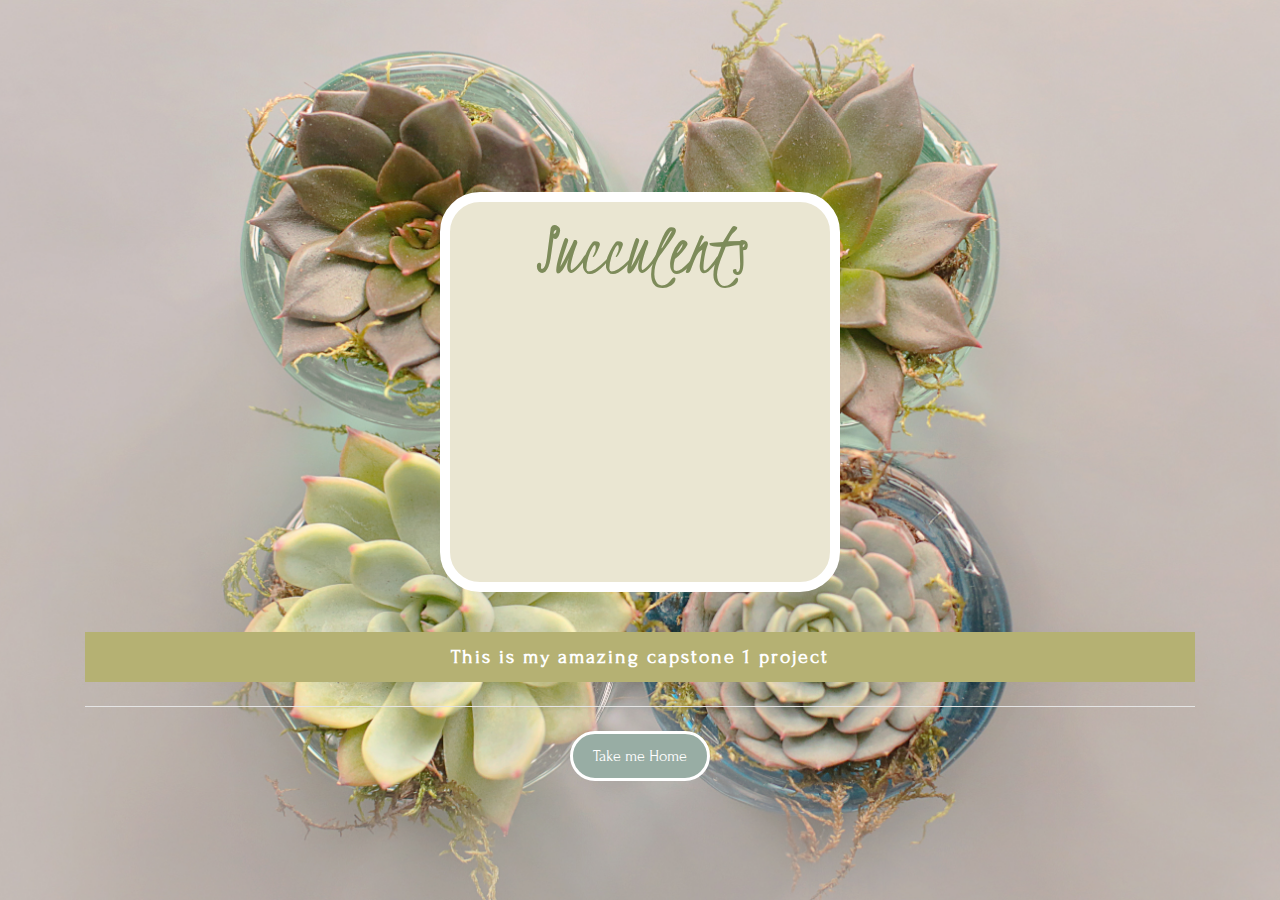
==== index.html @ ace459a0 "capstone1" ====
<!DOCTYPE html>
<html lang="en">
<head>
	<meta charset="utf-8">
	<meta name="viewport" content="width=device-width, initial-scale=1.0, maximum-scale=1.0, shrink-to-fit=no">
	<meta http-equiv="X-UA-Compatible" content="IE-Edge">

	<title> Capstone 1 | Landing Page </title>

	<!-- bootstrap css -->
	<link rel="stylesheet" type="text/css" href="assets/css/bootstrap.min.css">

	<!-- external css -->
	<link rel="stylesheet" type="text/css" href="assets/css/style.css">

	<!-- google fonts -->
	<link href="https://fonts.googleapis.com/css?family=Forum|Kristi" rel="stylesheet">

	<!-- fontawesome -->
	<link rel="stylesheet" href="https://use.fontawesome.com/releases/v5.4.1/css/all.css" integrity="sha384-5sAR7xN1Nv6T6+dT2mhtzEpVJvfS3NScPQTrOxhwjIuvcA67KV2R5Jz6kr4abQsz" crossorigin="anonymous">

	<!-- animate css -->
	<link rel="stylesheet" type="text/css" href="assets/css/animate.css">
</head>
<body>
	<!-- landing page -->
	<section id="jumbotron-section">
		<div id="jumbo-land" class="jumbotron mb-0"> <!-- mb-0 removes the bottom margin -->
			<div class="container">
				<h1 class="text-center">Succulents</h1>
				<p class="lead text-center">This is my amazing capstone 1 project</p> <!-- bigger font and higher priority -->
				<hr class="my-4"> <!-- bootstrap -->
				<button class="btn"><a href="home.html">Take me Home</a></button>
			</div> <!-- end container -->
		</div> <!-- end jumbo -->

		
	</section> <!-- end of landing page -->

	<div id="homepage" class="homepage">
		
	</div>

	<div id="contactpage" class="contactpage">
		
	</div>

<!-- jquery first then popper then bootstrap js -->
<!-- jquery -->
<script src="assets/js/jquery-3.3.1.min.js"></script>

<!-- popper -->
<script src="https://cdnjs.cloudflare.com/ajax/libs/popper.js/1.14.3/umd/popper.min.js" integrity="sha384-ZMP7rVo3mIykV+2+9J3UJ46jBk0WLaUAdn689aCwoqbBJiSnjAK/l8WvCWPIPm49" crossorigin="anonymous"></script>

<!-- external bootstrap js -->
<script src="assets/js/bootstrap.min.js"></script>
</body>
</html>
---- assets/css/style.css ----
* {
	margin: 0;
	padding: 0;
	box-sizing: border-box;
	font-family: 'Forum', cursive;
}

.jumbotron hr {
	background-color: #fff;
}

#jumbo-land {
	height: 100vh;
	margin: 0 auto;
	padding-top: 15%;
	border-radius: 0; /*bec jumbotron is rounded*/
	background-image: url(../images/bg.jpg);
	background-repeat: no-repeat;
	background-size: cover;
	background-position: center;
	text-align: center;
}

.jumbotron h1 {
	color: #7d8b5a;
	background-color: #eae6d2;
	border-radius: 10%;
	border: 10px solid white;
	width: 400px;
	height: 400px;
	margin: 0 auto;
	font-family: 'Kristi', cursive;
	font-size: 5em;
}

.jumbotron p {
	background-color: #b5b173;
	margin: 40px 0 5px 0;
	padding: 10px 0 10px 0;
	color: white;
	font-weight: 700;
	letter-spacing: 2px;
}

.btn a {
	text-decoration: none;
	color: #fff;
}

.btn {
	background-color: #98ada4;
	border: 3px solid #fff;
	border-radius: 40px;
	padding: 10px 20px 10px 20px;
}

.btn:hover {
	background-color: white;
	border: 2px solid #98ada4;
}

/*end landing*/


/*homepage*/
.home-land {
	height: 50vh;
	margin: 0 auto;
}

.home-land h1 {
	
}

/*#carousel-controls {
	float: left;
}*/

.carousel-inner img {
	height: 50vh;
	width: 100vh;
}

.myprimarycolor {
	background-color: #7d8b5a;
}

/*.card img {
	height: 50vh;
	max-height: 50vh;
}*/

/*end homepage*/


.contactpage {
	height: 100%;
	width: 100%;
	margin: 0 auto;
	background-image: url("../images/bg2.jpg");
	background-position: center;
	background-repeat: no-repeat;
	background-size: cover;
}

transform: scaleX(-1);

.form-group > input,
.form-group > textarea {
	background-color: #eae6d2;
    border: 2px solid #b5b173;
    color: white;
}

.form-group > text-area {

}

.form-group > label {
	color: 	#e0e2dc;
}

form .btn {
	background-color: #e0e2dc;
	color: 	#7d8b5a;
	border: 2px solid #7d8b5a;
}
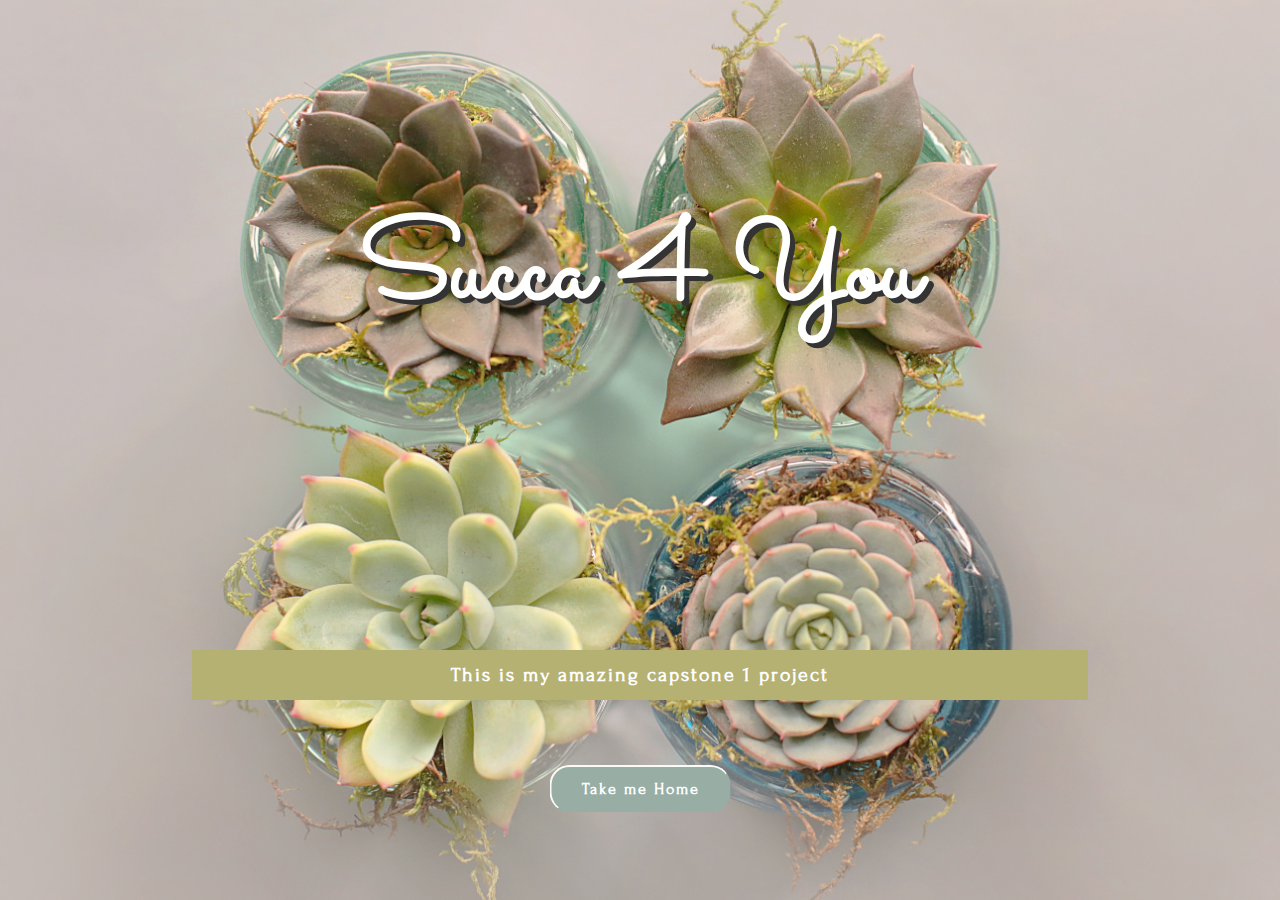
==== commit 158b6eea: "capstone1 final-ish" ====
--- a/index.html
+++ b/index.html
@@ -14,7 +14,7 @@
 	<link rel="stylesheet" type="text/css" href="assets/css/style.css">
 
 	<!-- google fonts -->
-	<link href="https://fonts.googleapis.com/css?family=Forum|Kristi" rel="stylesheet">
+	<link href="https://fonts.googleapis.com/css?family=Forum|Kristi|Sacramento|Lusitana" rel="stylesheet">
 
 	<!-- fontawesome -->
 	<link rel="stylesheet" href="https://use.fontawesome.com/releases/v5.4.1/css/all.css" integrity="sha384-5sAR7xN1Nv6T6+dT2mhtzEpVJvfS3NScPQTrOxhwjIuvcA67KV2R5Jz6kr4abQsz" crossorigin="anonymous">
@@ -26,24 +26,26 @@
 	<!-- landing page -->
 	<section id="jumbotron-section">
 		<div id="jumbo-land" class="jumbotron mb-0"> <!-- mb-0 removes the bottom margin -->
+			
 			<div class="container">
-				<h1 class="text-center">Succulents</h1>
+
+				
+				<div id="logoh1">
+					
+					<a href="home.html"><i class="fas fa-spa"></i></a>
+					<h1 id="h1font" class="text-center">Succa 4 You</h1>
+
+					<!-- <hr class="my-4">  --><!-- bootstrap -->
+				</div>
+
 				<p class="lead text-center">This is my amazing capstone 1 project</p> <!-- bigger font and higher priority -->
-				<hr class="my-4"> <!-- bootstrap -->
-				<button class="btn"><a href="home.html">Take me Home</a></button>
+				
+				<button id="indextohome" class="btn"><a href="home.html">Take me Home</a></button>
+
 			</div> <!-- end container -->
 		</div> <!-- end jumbo -->
 
-		
 	</section> <!-- end of landing page -->
-
-	<div id="homepage" class="homepage">
-		
-	</div>
-
-	<div id="contactpage" class="contactpage">
-		
-	</div>
 
 <!-- jquery first then popper then bootstrap js -->
 <!-- jquery -->
--- a/assets/css/style.css
+++ b/assets/css/style.css
@@ -5,12 +5,21 @@
 	font-family: 'Forum', cursive;
 }
 
+html {
+	background-color: #fafaf6;
+}
+
+#jumbotron-section {
+	height: 100vh;
+}
+
 .jumbotron hr {
 	background-color: #fff;
 }
 
 #jumbo-land {
 	height: 100vh;
+	width: 100%;
 	margin: 0 auto;
 	padding-top: 15%;
 	border-radius: 0; /*bec jumbotron is rounded*/
@@ -21,107 +30,991 @@
 	text-align: center;
 }
 
-.jumbotron h1 {
-	color: #7d8b5a;
-	background-color: #eae6d2;
-	border-radius: 10%;
-	border: 10px solid white;
-	width: 400px;
-	height: 400px;
-	margin: 0 auto;
-	font-family: 'Kristi', cursive;
-	font-size: 5em;
+#h1font {
+	padding: 15px 0 15px 0;
+	color: #fff;
+	font-family: 'Sacramento', cursive;
+	font-size: 7em;
+	font-weight: bolder;
+	text-shadow: 5px 5px #333;
+/*	-webkit-text-stroke: 1px #333;*/
+}
+
+#h1font:hover {
+		color: #333;
+	text-shadow: 5px 5px #fff;
+}
+
+#logoh1 a {
+	font-family: 'Sacramento', cursive;
+	color: #fff;
+	font-size: 6em;
+	font-weight: bolder;
+	text-shadow: 5px 5px #333;
+}
+
+#logoh1 a:hover {
+	/*color: #b5b173;*/
+	color: #333;
+	text-shadow: 5px 5px #fff;
+}
+
+a:hover {
+	color: #5b6762;
+	text-decoration: underline;
 }
 
 .jumbotron p {
 	background-color: #b5b173;
-	margin: 40px 0 5px 0;
+	margin-top: 250px;
 	padding: 10px 0 10px 0;
+	width: 70%;
 	color: white;
 	font-weight: 700;
 	letter-spacing: 2px;
-}
-
-.btn a {
+	top: 50%;
+	left: 50%;
+	transform: translate(-50%, -100%);
+	position: absolute;
+}
+
+#indextohome a {
 	text-decoration: none;
 	color: #fff;
-}
-
-.btn {
+	font-weight: bolder;
+	letter-spacing: 2px;
+}
+
+#indextohome {
 	background-color: #98ada4;
-	border: 3px solid #fff;
-	border-radius: 40px;
-	padding: 10px 20px 10px 20px;
-}
-
-.btn:hover {
+	color: white;
+	border-top: 2px solid #fafaf6;
+	border-left: 2px solid #fafaf6;
+	padding: 10px 30px 10px 30px;
+	border-radius: 20px;
+	position: absolute;
+	top: 85%;
+	left: 50%;
+	transform: translate(-50%, 0);
+}
+
+#indextohome:hover {
+	background-color: #5b6762;
+	color: white;
+	border-top: 2px solid #fafaf6;
+	border-left: 2px solid #fafaf6;
+	padding: 10px 30px 10px 30px;
+	border-radius: 20px;
+}
+
+
+/*end of landing page*/
+
+
+.bgdarkolive {
+	background-color: #7d8b5a;
+}
+
+.bglightolive {
+	background-color: #b5b173;
+}
+
+.bglightbeige {
+	background-color: #eae6d2;
+}
+
+.bglightgray {
+	background-color: #fafaf6;
+}
+
+.bgdarkblue {
+	background-color: #5b6762;
+}
+
+.bglightblue {
+	background-color: #98ada4;
+}
+
+.fontdarkolive {
+	color: #707d51;
+}
+
+.fontlightolive {
+	color: #b5b173;
+}
+
+.fontlightbeige {
+	color: #eae6d2;
+}
+
+.fontlightgray {
+	color: #fafaf6;
+}
+
+.fontdarkblue {
+	color: #5b6762;
+}
+
+.fontlightblue {
+	color: #98ada4;
+}
+
+.fontoffblack {
+	color: #141414;
+}
+
+/*-----------------------start of home page-------------------------*/
+
+.container-fluid {
+	background-color: #fafaf6;
+}
+
+.home-land {
+	width: 85% !important;
+	margin: 0 auto;
+}
+
+#carouselSlides .carousel-inner img {
+	height: 50vh;
+	width: 80vh;
+}
+
+#carouselSlides {
+	width: 99%;
+	margin: 0 auto;
+}
+
+#navbar {
+	padding-top: 100px;
+}
+
+.navbar-brand {
+	color: #57613e;
+	font-size: 45px;
+	font-family: 'Sacramento', cursive;
+	font-weight: 700;
+} /*navbar-brand*/
+
+
+.nav-link {
+	letter-spacing: 2px;
+	color: #7d8b5a;
+	font-size: 20px;
+	text-transform: uppercase;
+} /*navbar menu*/
+
+.homepage > q {
+	font-size: 26px;
+	font-family: 'Lusitana', serif;
+	text-align: right !important;
+	margin: 10px 30px 20vh 30px;
+
+}
+
+.cardserv {
+	border-color: transparent;
+    background-color: transparent; 
+	position: relative;
+} /*services cards*/
+
+.cardserv:after {
+	content: "";
+    display: block;
+    padding-bottom: 100%;
+}
+
+.cardserv img {
+	position: absolute;
+  	width: 100%;
+  	height: 100%;
+	object-fit: cover;
+	position: center;
+	border: none;
+	border-radius: 0;
+	filter: grayscale(100%);
+}
+
+.cardserv .card-title {
+	background-color: rgba(125,139,90, 0.9);
+	color: white;
+	padding: 5px;
+	letter-spacing: 2px;
+	font-weight: bolder;
+	border-radius: 20px;
+	font-size: 20px;
+}
+
+.cardserv:hover img {
+	filter: none;
+}
+
+.homeintro {
+	text-align: center;
+}
+
+.homeintro > h2 {
+	/*color: #e53939;*/
+
+	color: #5b6762;
+	font-weight: bold;
+	letter-spacing: 3px;
+}
+
+.homeintro h4 {
+	color: #332b25;
+}
+
+.homeintro a {
+	color: #333;
+/*	text-decoration-line: none;*/
+}
+
+#home-btn {
+	margin-top: 1vh;
+	margin-bottom: 10vh;
+}
+
+#aboutBtn {
+	text-decoration-line: none;
+	color: white;
+}
+
+.homeintro button,
+#intro2 button {
+	background-color: #98ada4;
+	color: white;
+	border-top: 2px solid #fafaf6;
+	border-left: 2px solid #fafaf6;
+	padding: 10px 30px 10px 30px;
+	border-radius: 20px;
+}
+
+.homeintro button:hover,
+#intro2 button:hover {
+	background-color: #5b6762;
+	color: white;
+	border-top: 2px solid #fafaf6;
+	border-left: 2px solid #fafaf6;
+	padding: 10px 30px 10px 30px;
+	border-radius: 20px;
+}
+
+.backtotop {
+	background-color: transparent !important;
+	color: #333 !important;
+}
+
+#bookusBtn {
+	text-decoration-line: none;
+	color: white;
+}
+
+.fa-arrow-down {
+	margin-top: 10px;
+	font-size: 60px;
+	color: #5b6762;
+}
+
+.intro {
+	width: 100%;
+	height: 30vh;
+	background-image: url(../images/bg3.jpg);
+	background-size: cover;
+	background-attachment: fixed;
+}
+
+.row1 {
+	text-align: center;
+}
+
+.row1 h3 {
+	margin-top: 40vh;
+}
+
+.intro1 {
+	text-align: center;
+}
+
+.intro1-img {
+	width: 80%;
+	height: 400px;
+}
+
+.intro1-img:hover {
+
+}
+
+.intro1-start {
+	margin-top: 350px;
+}
+
+.intro2 {
+	margin-top: 10vh;
+	height: 30vh;
+	background-image: url(../images/bg6.jpg);
+	background-size: cover;
+	background-attachment: fixed;
+	text-align: center;
+}
+
+.intro2 h3 {
+	margin-top: 35vh;
+	text-align: center;
+}
+
+.intro2 .card-img {
+	height: 300px;
+	border: none;
+	border-radius: 0;
+}
+
+.intro2 .card {
+	padding: 0;
+}
+
+.intro2-start {
+	margin-top: 35vh;
+}
+
+#galleryBtn {
+	text-decoration-line: none;
+	color: white;
+}
+
+.backtotop {
+	background-color: transparent;
+	border: none;
+	margin: 0 auto;
+	width: 100%;
+	font-size: 28px;
+	letter-spacing: 2px;
+	font-weight: bolder;
+}
+
+.fa-angle-up {
+	color: black;
+}
+
+#footersection {
+	background-color: #fafaf6;
+	align-content: center;
+	width: 100%;
+	float: left;
+	z-index: -1;
+	position: relative;
+}
+
+#footersection > small {
+	background-color: #fafaf6;
+	font-size: 16px;
+	padding-top: 20px;
+	padding-bottom: 20px;
+	text-align: right;
+}
+
+.copyright{
+	width: 100%;
+	margin: 0 auto;
+	z-index: 1;	
+}
+
+@media only screen and (min-width: 960px) {
+	.contact {
+		font-size: 32px;
+		text-align: center;
+		z-index: 2;
+	    position: absolute;
+	    right: 0px;
+	    top: 0px;
+	}
+}
+
+
+/*end of home page*/
+
+/*-----------------------start of about page-------------------------*/
+
+/*about page*/
+
+#jumbotron-about {
+	background-color: transparent;
+}
+
+.about-land {
+	width: 85%;
+	margin: 0 auto;
+	font-family: 'Kristi' cursive;
+}
+
+.about-section {
+	width: 99%;
+	height: 200px;
+}
+
+#about-land .navbar-brand {
+	letter-spacing: 0;
+} /*navbar-brand*/
+
+#aboutSlides .carousel-inner img {
+	/*height: 55vh;*/
+	width: 100%;
+}
+
+#aboutSlides {
+	width: 99%;
+	margin: 0 auto;
+}
+
+.zoomIn {
+	animation-duration: 20s;
+}
+
+.about-tags {
+	font-weight: bold;
+}
+
+.est {
+	width: 100%;
+	height: 100%;
+	margin: auto;
+	font-size: 88px;
+	color: #333;
+	font-weight: bolder;
+}
+.est > h6 {
+	margin-top: 30px;
+}
+
+#mvsection {
+	height: 100%;
+	color: #333; /*off white*/
+}
+
+#mvsection h2 {
+	text-transform: uppercase;
+}
+
+#mvsection > p {
+	font-size: 20px;
+	letter-spacing: normal;
+} 
+
+.valueslist {
+	margin-left: 30px;
+	font-size: 20px;
+	letter-spacing: normal;
+}
+
+.teamsection {
+	background-image: url(../images/bg5.jpg);
+	height: 200px;
+	background-position: bottom;
+	background-size: cover;
+	background-attachment: fixed;
+}
+
+#aboutheader {
+	margin-top: 50px;
+	font-size: 24px;
+	text-align: center;
+	margin-bottom: 60px;
+	text-shadow: 2px 2px 5px #333;
+	/*text-shadow: 0 0 3px #FF0000, 0 0 5px #0000FF;*/
+}
+
+
+/*end of about page*/
+
+/*-----------------------start of contact page-------------------------*/
+.contact-land {
+	height: 100vh;
+	width: 85%;
+	margin: 0 auto;
+}
+
+.contactpage {
+	/*text-align: center;*/
+	width: 99%;
+	height: 200px;
+	margin: 0 auto;
+	background-image: url(../images/bg8.png);
+	background-position: bottom;
+	background-size: cover;
+	background-attachment: fixed;
+}
+
+#contactheader {
+	margin-top: 50px;
+	font-size: 24px;
+	text-align: center;
+	margin-bottom: 60px;
+	text-shadow: 2px 2px 5px #333;
+	/*text-shadow: 0 0 3px #FF0000, 0 0 5px #0000FF;*/
+}
+
+.contactsection {
+	margin-top: 20px;
+	margin-right: 0px; 
+    margin-left: 0px; 
+}
+
+.form-group > input,
+.form-group > textarea,
+.form-group > #sel1 {
 	background-color: white;
-	border: 2px solid #98ada4;
-}
-
-/*end landing*/
-
-
-/*homepage*/
-.home-land {
-	height: 50vh;
-	margin: 0 auto;
-}
-
-.home-land h1 {
-	
-}
-
-/*#carousel-controls {
-	float: left;
-}*/
-
-.carousel-inner img {
-	height: 50vh;
-	width: 100vh;
-}
-
-.myprimarycolor {
-	background-color: #7d8b5a;
-}
-
-/*.card img {
-	height: 50vh;
-	max-height: 50vh;
-}*/
-
-/*end homepage*/
-
-
-.contactpage {
-	height: 100%;
+    border: 2px solid #b5b173;
+}
+
+.form-group > label {
+	color: #3a2c17;
+}
+
+.form-group {
+	margin: 0;
+}
+
+.right-form {
+	position: relative;
+}
+
+.right-contact form button {
+	background-color: #98ada4;
+	color: white;
+	border-top: 2px solid #fafaf6;
+	border-left: 2px solid #fafaf6;
+	padding: 10px 30px 10px 30px;
+	border-radius: 20px;
+	position: absolute;
+	top: 50%;
+	left: 50%;
+	transform: translate(0, 450%);
+}
+
+.right-contact form button:hover {
+	background-color: #5b6762;
+	color: white;
+	border-top: 2px solid #fafaf6;
+	border-left: 2px solid #fafaf6;
+	padding: 10px 30px 10px 30px;
+	border-radius: 20px;
+}
+
+.right-contact {
 	width: 100%;
-	margin: 0 auto;
-	background-image: url("../images/bg2.jpg");
-	background-position: center;
-	background-repeat: no-repeat;
+	padding-top: 10px;
+	background-color: rgba(245,245,220, 0.3);
+	border: 1px solid #7d8b5a;
+	color: #3a2c17;
+	background-color: #eae6d2;
+}
+
+#contactSlides .carousel-inner img {
+	/*height: 40vh;*/
+}
+
+#contactSlides {
+	width: 99%;
+	margin: 0 auto;
+}
+
+.right-contact h2 {
+	text-align: center;
+	margin-top: 5px;
+	margin-bottom: 20px;
+}
+
+.fa-telegram-plane {
+	font-size: 22px;
+}
+
+.contact-details {
+	color: #3a2c17;
+	text-align: center;
+}
+
+.contact-details > h5 {
+	font-weight: bold;
+	font-size: 24px;
+	text-align: center;
+}
+
+.contact-details > small {
+	font-size: 16px;
+	width: 80%;
+	text-align: center;
+}
+
+.contact-submit {
+		width: 100%;
+		text-align: right !important;
+		padding-right: 50px;
+	}
+
+@media only screen (min-width: 960px) {
+	.contact-submit {
+		width: 100%;
+		text-align: right !important;
+		padding-right: 50px;
+	}
+}
+
+
+.followme {
+	margin-top: 20px;
+	margin-left: 20px;
+}
+
+.followme a {
+	font-size: 50px;
+	letter-spacing: 5px;
+	-webkit-text-stroke: 1px #7d8b5a;
+}
+
+.followme h4 {
+	text-align: center;
+	width: 215px;
+	font-weight: bold;
+	font-size: 30px;
+	color: 	#e0e2dc;
+	letter-spacing: 2px;
+	color: #e53939;
+}
+
+/*end of contact page*/
+
+/*------------------- start of gallery page-------------------*/
+
+.gallery-land {
+	width: 85%;
+	margin: 0 auto;
+}
+
+.modal-container {
+	width: 99%;
+	height: 200px;
+	margin: 0 auto;	
+	background-image: url(../images/bg9.jpg);
 	background-size: cover;
-}
-
-transform: scaleX(-1);
-
-.form-group > input,
-.form-group > textarea {
+	background-attachment: fixed;
+}
+
+#galleryheader {
+	margin-top: 50px;
+	font-size: 24px;
+	text-align: center;
+	margin-bottom: 60px;
+	text-shadow: 2px 2px 5px #333;
+	/*text-shadow: 0 0 3px #FF0000, 0 0 5px #0000FF;*/
+}
+
+.breadcrumb {
+	background-color: transparent;
+	font-size: 24px;
+}
+
+.modal-container h4 {
+	margin-top: 40px;
+	font-size: 32px;
+	font-weight: bold;
+	text-align: center;
+	color: #5b6762;
+}
+
+@media only screen and (max-width: 400px) {
+
+	.modal-container h4 {
+		margin-top: 0;
+	}
+}
+
+.gallery-items img {
+	max-height: 230px;
+	/*object-fit: contain;*/
+}
+
+.gallery-items {
+	margin-bottom: 30px;
 	background-color: #eae6d2;
-    border: 2px solid #b5b173;
-    color: white;
-}
-
-.form-group > text-area {
-
-}
-
-.form-group > label {
-	color: 	#e0e2dc;
-}
-
-form .btn {
-	background-color: #e0e2dc;
-	color: 	#7d8b5a;
-	border: 2px solid #7d8b5a;
+}
+
+.gallery-items > h3 {
+	margin-top: 10px;
+}
+
+#head-gall {
+	text-transform: uppercase;
+	letter-spacing: 0.5em;
+}
+
+.breadcrumb-item > a {
+	color: #5b6762;
+}
+
+.badge {
+	background-color: #98ada4;
+}
+
+.modal-content {
+ min-height: 100%;
+ height: auto;
+ border-radius: 0;
+ color: #5b6762;
+ /*background: transparent;*/
+}
+
+.carousel-inner > .item > img {
+ margin: 0 auto;
+ max-width: 720px;
+ max-height: 960px;
+}
+
+.gallery-items .card-img-top {
+	width: 100%;
+	max-height: 300px;
+}
+
+@media only screen and (min-width: 401px) and (max-width: 960px) {
+	.card-img-top {
+		width: 100%;
+		max-height: 120px;
+	}
+}
+
+
+/*end of gallery*/
+
+/*------------------- start of testimonial page-------------------*/
+
+.testimonial-land {
+	width: 85%;
+	margin: 0 auto;
+}
+
+.testimonialpage {
+	width: 99%;
+	height: 200px;
+	margin: 0 auto;	
+	background-image: url(../images/bg5.jpg);
+	background-size: cover;
+	background-attachment: fixed;
+}
+
+#testimonialheader {
+	margin-top: 50px;
+	font-size: 24px;
+	text-align: center;
+	margin-bottom: 60px;
+	text-shadow: 2px 2px 5px #333;
+	/*text-shadow: 0 0 3px #FF0000, 0 0 5px #0000FF;*/
+}
+
+.testimonial-section {
+	width: 85%;
+	margin-top: 2vh;
+}
+
+.testimonial-section p {
+	font-size: 20px;
+}
+
+
+/*mobile styles*/
+@media only screen and (max-width: 400px) {
+
+	.home-land {
+		height: 100vh;
+		width: 100%;
+		margin: 0 auto;
+	}
+
+	#h1font {
+		color: #fff;
+		font-size: 4em;
+		text-shadow: 5px 5px #333;
+	}
+
+	#logoh1 a {
+		color: #fff;
+		font-size: 4em;
+		font-weight: bolder;
+		text-shadow: 5px 5px #333;
+	}
+
+	#h1font:hover {
+		color: #333;
+		text-shadow: 5px 5px #fff;
+	}
+
+	#logoh1 a:hover {
+		color: #333;
+		text-shadow: 5px 5px #fff;
+	}
+
+	.jumbotron p {
+		margin-top: 190px;
+		transform: translate(-50%, -100%);
+		font-size: 20px;
+	}
+
+	#navbar {
+		padding-top: 30px;
+	}
+
+
+	.navbar-brand {
+		font-size: 24px;
+		letter-spacing: 0;
+	}
+
+	.nav-link {
+		letter-spacing: 2px;
+		font-size: 16px;
+	} /*navbar menu*/
+
+/*home page*/
+
+	#bookusBtn {
+		margin-bottom: 30px;
+	}
+
+	.intro1 {
+		width: 100% !important;
+		margin: 0 auto;
+	}
+
+	.intro1 > .row {
+		width: 100%;
+		padding: 0;
+		margin: 0 auto;
+	}
+
+	#introfirstimg {
+		margin-top: 1100px;
+	}
+
+	.intro1-start {
+		margin-top: 20px;
+	}
+
+	.intro-1start h4 {
+		margin-top: -200px;
+	}
+
+
+	.intro1-img {
+		width: 100%;
+	}
+
+	.intro2 {
+		margin-top: 10vh;
+		width: 100%;
+		height: 30vh;
+		background-image: url(../images/bg6.jpg);
+		background-size: cover;
+		background-attachment: fixed;
+		text-align: center;
+	}
+
+	.copyright{
+		width: 100%;
+		margin: 0 auto;
+		z-index: 1;	
+		display: block;
+	}
+
+	.contact {
+		font-size: 32px;
+		text-align: center;
+	}
+
+/*about page*/
+	.about-section {
+		width: 100%;
+		margin: 0 auto;
+	}
+
+	.about-land {
+		width: 100%;
+	}
+
+	#est {
+		margin-top: 20px;
+	}
+
+	.p-5 {
+    	padding: 1rem!important; 
+	}
+
+/*contact page*/
+	.contactpage {
+		background-size: cover;
+		background-attachment: fixed;
+	}
+
+	.right-contact {
+		width: 100%;
+		text-align: center;
+		padding-bottom: 20px;
+		display: block;
+	    top: 10px;
+	}
+
+	.contactSlides {
+		margin-top: 10px;
+		margin-bottom: 10px;
+	}
+
+/*gallery page*/
+
+	.container {
+		width: 100%;
+		padding: 0;
+	}
+
+}
+
+/*tablet styles*/
+@media only screen and (min-width: 401px) and (max-width: 960px) {
+
+	#logoh1 {
+		transform: translate(0%, 75%);
+		/*position: absolute;*/
+	}
+
+	#navbar {
+		padding-top: 30px;
+	}
+
+	.nav-link {
+		letter-spacing: 2px;
+		font-size: 18px;
+	} /*navbar menu*/
+
+/*home page*/
+	.intro1-start {
+		margin-top: 500px;
+	}
+
+	.contact {
+		font-size: 32px;
+		text-align: center;
+	}
+
+/*contact page*/
+	.right-contact {
+		width: 100%;
+		/*height:100%;*/
+		padding-bottom: 20px;
+	}
+
+	.left-contact {
+		width: 100%;
+		/*transform: translate(0, -9%);*/
+	}
+
+	.contact-submit {
+		width: 100%;
+		text-align: center;
+	}
+
 }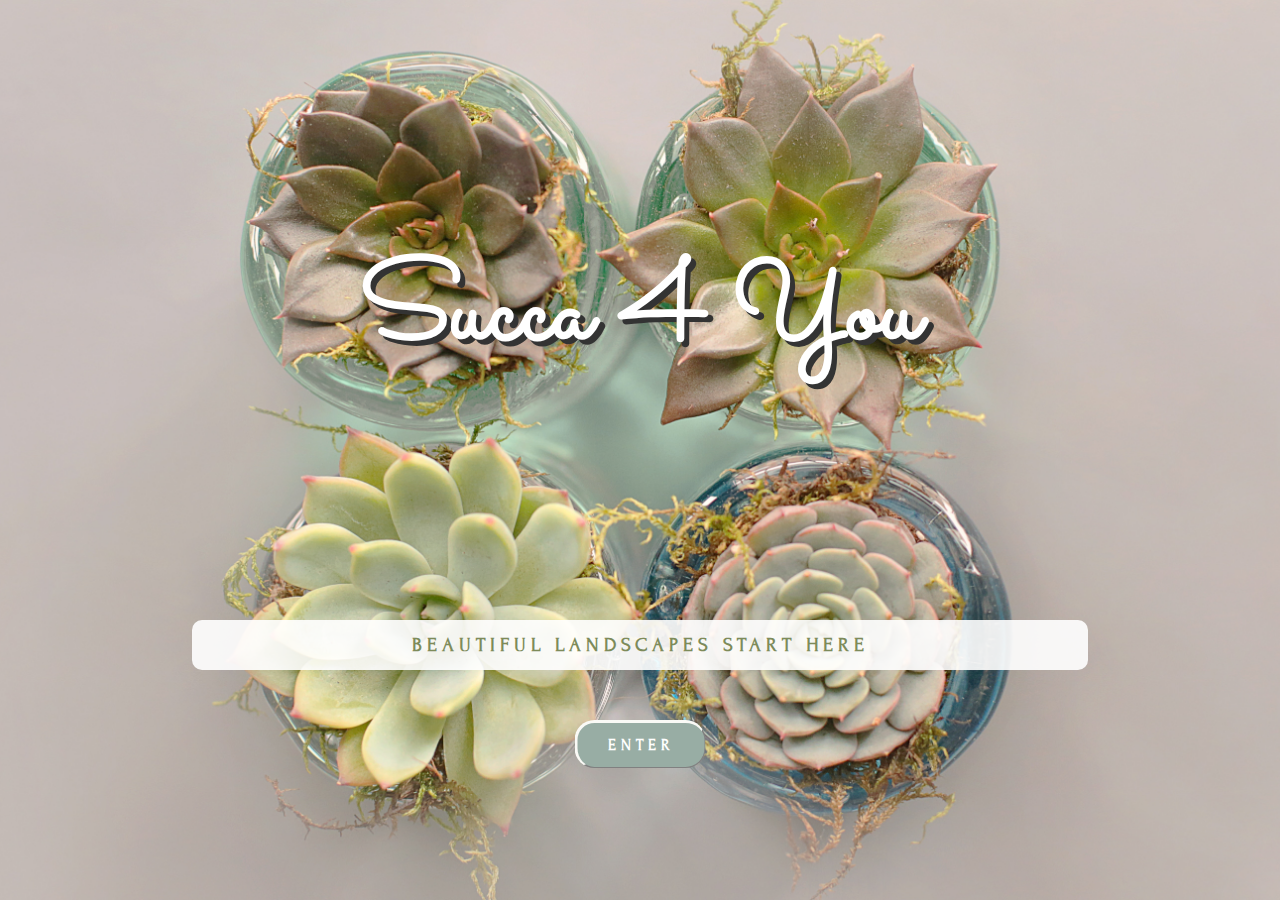
==== commit 8285ef2e: "contains cap1 v1.0" ====
--- a/index.html
+++ b/index.html
@@ -5,10 +5,17 @@
 	<meta name="viewport" content="width=device-width, initial-scale=1.0, maximum-scale=1.0, shrink-to-fit=no">
 	<meta http-equiv="X-UA-Compatible" content="IE-Edge">
 
-	<title> Capstone 1 | Landing Page </title>
+	<title> Succa 4 You | Landing Page </title>
+	
+	<link rel="shortcut icon" type="text/css" href="assets/images/logo1.png">
 
 	<!-- bootstrap css -->
-	<link rel="stylesheet" type="text/css" href="assets/css/bootstrap.min.css">
+	<link rel="stylesheet" href="https://maxcdn.bootstrapcdn.com/bootstrap/4.1.3/css/bootstrap.min.css">
+
+	<!-- jquery first then popper then bootstrap js -->
+	<script src="https://ajax.googleapis.com/ajax/libs/jquery/3.3.1/jquery.min.js"></script>
+    <script src="https://cdnjs.cloudflare.com/ajax/libs/popper.js/1.14.3/umd/popper.min.js"></script>
+    <script src="https://maxcdn.bootstrapcdn.com/bootstrap/4.1.3/js/bootstrap.min.js"></script>
 
 	<!-- external css -->
 	<link rel="stylesheet" type="text/css" href="assets/css/style.css">
@@ -29,32 +36,23 @@
 			
 			<div class="container">
 
-				
-				<div id="logoh1">
+				<div id="logoh1" class="vertical-center">
 					
-					<a href="home.html"><i class="fas fa-spa"></i></a>
-					<h1 id="h1font" class="text-center">Succa 4 You</h1>
+					<a href="home.html"><i class="fas fa-spa animated zoomIn"></i></a>
+					<h1 id="h1font" class="text-center animated zoomIn">Succa 4 You</h1>
+					<h4></h4>
 
 					<!-- <hr class="my-4">  --><!-- bootstrap -->
 				</div>
 
-				<p class="lead text-center">This is my amazing capstone 1 project</p> <!-- bigger font and higher priority -->
+				<p class="lead text-center">BEAUTIFUL LANDSCAPES START HERE</p> <!-- bigger font and higher priority -->
 				
-				<button id="indextohome" class="btn"><a href="home.html">Take me Home</a></button>
+				<button id="indextohome" class="btn"><a href="home.html">ENTER</a></button>
 
 			</div> <!-- end container -->
 		</div> <!-- end jumbo -->
 
 	</section> <!-- end of landing page -->
 
-<!-- jquery first then popper then bootstrap js -->
-<!-- jquery -->
-<script src="assets/js/jquery-3.3.1.min.js"></script>
-
-<!-- popper -->
-<script src="https://cdnjs.cloudflare.com/ajax/libs/popper.js/1.14.3/umd/popper.min.js" integrity="sha384-ZMP7rVo3mIykV+2+9J3UJ46jBk0WLaUAdn689aCwoqbBJiSnjAK/l8WvCWPIPm49" crossorigin="anonymous"></script>
-
-<!-- external bootstrap js -->
-<script src="assets/js/bootstrap.min.js"></script>
 </body>
 </html>--- a/assets/css/style.css
+++ b/assets/css/style.css
@@ -41,7 +41,7 @@
 }
 
 #h1font:hover {
-		color: #333;
+	color: #333;
 	text-shadow: 5px 5px #fff;
 }
 
@@ -65,17 +65,18 @@
 }
 
 .jumbotron p {
-	background-color: #b5b173;
-	margin-top: 250px;
+	background-color: rgba(255,255,255, 0.9);
+	margin-top: 220px;
 	padding: 10px 0 10px 0;
 	width: 70%;
-	color: white;
-	font-weight: 700;
-	letter-spacing: 2px;
+	color: #7d8b5a;
 	top: 50%;
 	left: 50%;
 	transform: translate(-50%, -100%);
 	position: absolute;
+	letter-spacing: 5px;
+	font-weight: bolder;
+	border-radius: 10px;
 }
 
 #indextohome a {
@@ -88,12 +89,14 @@
 #indextohome {
 	background-color: #98ada4;
 	color: white;
-	border-top: 2px solid #fafaf6;
-	border-left: 2px solid #fafaf6;
+	border-top: 3px solid #fafaf6;
+	border-left: 3px solid #fafaf6;
+	border-bottom: 1px solid gray;
+	border-right: 1px solid gray;
 	padding: 10px 30px 10px 30px;
 	border-radius: 20px;
 	position: absolute;
-	top: 85%;
+	top: 80%;
 	left: 50%;
 	transform: translate(-50%, 0);
 }
@@ -101,10 +104,17 @@
 #indextohome:hover {
 	background-color: #5b6762;
 	color: white;
-	border-top: 2px solid #fafaf6;
-	border-left: 2px solid #fafaf6;
+	border-top: 3px solid #fafaf6;
+	border-left: 3px solid #fafaf6;
+	border-bottom: 1px solid gray;
+	border-right: 1px solid gray;
 	padding: 10px 30px 10px 30px;
 	border-radius: 20px;
+}
+
+#indextohome a {
+	letter-spacing: 5px;
+	font-weight: bold;
 }
 
 
@@ -175,9 +185,19 @@
 }
 
 #carouselSlides .carousel-inner img {
-	height: 50vh;
+	/*height: 50vh;*/
+	height: 500px;
 	width: 80vh;
-}
+	/*transition-duration: 1s;*/
+}
+
+@media only screen and (max-width: 400px) {
+
+	#carouselSlides .carousel-inner img {
+		max-height: 300px;
+	}	
+}
+
 
 #carouselSlides {
 	width: 99%;
@@ -203,12 +223,15 @@
 	text-transform: uppercase;
 } /*navbar menu*/
 
+#navbar-nav .active {
+	font-weight: bold;
+}
+
 .homepage > q {
 	font-size: 26px;
 	font-family: 'Lusitana', serif;
 	text-align: right !important;
 	margin: 10px 30px 20vh 30px;
-
 }
 
 .cardserv {
@@ -309,13 +332,7 @@
 	color: white;
 }
 
-.fa-arrow-down {
-	margin-top: 10px;
-	font-size: 60px;
-	color: #5b6762;
-}
-
-.intro {
+#jumbobg {
 	width: 100%;
 	height: 30vh;
 	background-image: url(../images/bg3.jpg);
@@ -323,16 +340,35 @@
 	background-attachment: fixed;
 }
 
+.fa-arrow-down {
+	margin-top: 10px;
+	font-size: 60px;
+	color: #5b6762;
+}
+
+/*.intro {
+	width: 100%;
+	height: 30vh;
+	background-image: url(../images/bg3.jpg);
+	background-size: cover;
+	background-attachment: fixed;
+}*/
+
 .row1 {
 	text-align: center;
 }
 
-.row1 h3 {
-	margin-top: 40vh;
+.fa-arrow-down:hover {
+	text-decoration-line: none;
 }
 
 .intro1 {
 	text-align: center;
+}
+
+.vertical-center {
+	top: 50%;
+	transform: translateY(25%);
 }
 
 .intro1-img {
@@ -340,12 +376,8 @@
 	height: 400px;
 }
 
-.intro1-img:hover {
-
-}
-
 .intro1-start {
-	margin-top: 350px;
+	margin-top: 100px;
 }
 
 .intro2 {
@@ -374,6 +406,15 @@
 
 .intro2-start {
 	margin-top: 35vh;
+}
+
+#intro2 img:hover {
+	transform: scale(1.2);
+	z-index: 500;
+}
+
+#intro2 h4 {
+	margin-top: 30px;
 }
 
 #galleryBtn {
@@ -409,13 +450,20 @@
 	font-size: 16px;
 	padding-top: 20px;
 	padding-bottom: 20px;
-	text-align: right;
+	text-align: center;
 }
 
 .copyright{
 	width: 100%;
-	margin: 0 auto;
-	z-index: 1;	
+}
+
+.contact .fab:hover {
+	transform: scale(1.5);
+}
+
+#disclaimer {
+	width: 80%;
+	text-align: left;
 }
 
 @media only screen and (min-width: 960px) {
@@ -456,8 +504,14 @@
 } /*navbar-brand*/
 
 #aboutSlides .carousel-inner img {
-	/*height: 55vh;*/
+	height: 400px;
 	width: 100%;
+}
+
+@media only screen and (max-width: 400px) {
+	#aboutSlides .carousel-inner img {
+		height: 250px;
+	}
 }
 
 #aboutSlides {
@@ -499,6 +553,19 @@
 	letter-spacing: normal;
 } 
 
+@media only screen and (max-width: 400px) {
+	.est > h6 {
+		margin-top: 50px;
+	}
+	#mvsection {
+		margin-top: 90px;
+	}
+	.team1 .card-img-top {
+		width: 85%;
+		align-items: center;
+	}
+}
+
 .valueslist {
 	margin-left: 30px;
 	font-size: 20px;
@@ -520,6 +587,22 @@
 	margin-bottom: 60px;
 	text-shadow: 2px 2px 5px #333;
 	/*text-shadow: 0 0 3px #FF0000, 0 0 5px #0000FF;*/
+}
+
+.team1 .card {
+	margin-top: 40px;
+	background-color: transparent;
+	border: none;
+	align-items: center;
+}
+
+.team1 .card-body {
+	padding-left: 0;
+	padding-right: 0;
+}
+
+.team1 .card-img-top {
+	max-height: 200px;
 }
 
 
@@ -574,28 +657,25 @@
 }
 
 .right-form {
-	position: relative;
-}
-
-.right-contact form button {
+	/*position: relative;*/
+}
+
+.contact-submit button {
 	background-color: #98ada4;
 	color: white;
 	border-top: 2px solid #fafaf6;
 	border-left: 2px solid #fafaf6;
-	padding: 10px 30px 10px 30px;
+	padding: 5px 20px 5px 20px;
 	border-radius: 20px;
-	position: absolute;
-	top: 50%;
-	left: 50%;
-	transform: translate(0, 450%);
-}
-
-.right-contact form button:hover {
+
+}
+
+.contact-submit button:hover {
 	background-color: #5b6762;
 	color: white;
 	border-top: 2px solid #fafaf6;
 	border-left: 2px solid #fafaf6;
-	padding: 10px 30px 10px 30px;
+	padding: 5px 20px 5px 20px;
 	border-radius: 20px;
 }
 
@@ -608,10 +688,6 @@
 	background-color: #eae6d2;
 }
 
-#contactSlides .carousel-inner img {
-	/*height: 40vh;*/
-}
-
 #contactSlides {
 	width: 99%;
 	margin: 0 auto;
@@ -645,19 +721,17 @@
 }
 
 .contact-submit {
-		width: 100%;
-		text-align: right !important;
-		padding-right: 50px;
-	}
-
-@media only screen (min-width: 960px) {
-	.contact-submit {
-		width: 100%;
-		text-align: right !important;
-		padding-right: 50px;
-	}
-}
-
+	width: 100%;
+	text-align: right !important;
+}
+
+@media only screen and (max-width: 400px) {
+
+	.right-contact {
+		/*max-height: 800px;*/
+		margin-bottom: 20px;
+	}	
+}
 
 .followme {
 	margin-top: 20px;
@@ -770,7 +844,12 @@
 
 .gallery-items .card-img-top {
 	width: 100%;
-	max-height: 300px;
+	height: 300px;
+}
+
+.gallery-land .gallery-items:hover {
+	transform: scale(1.3);
+	z-index: 499;
 }
 
 @media only screen and (min-width: 401px) and (max-width: 960px) {
@@ -778,6 +857,29 @@
 		width: 100%;
 		max-height: 120px;
 	}
+}
+
+.modal-content {
+	border-radius: 10px;
+	background-color: #eae6d2; 
+}
+
+.modal-content .btn {
+	background-color: #98ada4;
+	color: white;
+	border-top: 2px solid #fafaf6;
+	border-left: 2px solid #fafaf6;
+	padding: 10px 30px 10px 30px;
+	border-radius: 20px;
+}
+
+.modal-content .btn:hover {
+	background-color: #5b6762;
+	color: white;
+	border-top: 2px solid #fafaf6;
+	border-left: 2px solid #fafaf6;
+	padding: 10px 30px 10px 30px;
+	border-radius: 20px;
 }
 
 
@@ -827,6 +929,17 @@
 		margin: 0 auto;
 	}
 
+	#logoh1 {
+		top: 50%;
+		transform: translateY(-50%);
+		position: absolute;
+	}
+
+	#jumbo-land .container p {
+		font-size: 14px;
+		margin-top: 180px;
+	}
+
 	#h1font {
 		color: #fff;
 		font-size: 4em;
@@ -860,7 +973,6 @@
 		padding-top: 30px;
 	}
 
-
 	.navbar-brand {
 		font-size: 24px;
 		letter-spacing: 0;
@@ -871,6 +983,10 @@
 		font-size: 16px;
 	} /*navbar menu*/
 
+	.homepage > q {
+		font-size: 22px;
+	}
+
 /*home page*/
 
 	#bookusBtn {
@@ -889,7 +1005,7 @@
 	}
 
 	#introfirstimg {
-		margin-top: 1100px;
+		margin-top: 200px;
 	}
 
 	.intro1-start {
@@ -900,7 +1016,13 @@
 		margin-top: -200px;
 	}
 
-
+	#intro1-img-2nd {
+		margin-top: 100px;
+	}
+
+	#intro1-img-3rd {
+		margin-top: 50px;
+	}
 	.intro1-img {
 		width: 100%;
 	}
@@ -934,7 +1056,7 @@
 	}
 
 	.about-land {
-		width: 100%;
+		/*width: 100%;*/
 	}
 
 	#est {
@@ -981,6 +1103,10 @@
 		/*position: absolute;*/
 	}
 
+	.jumbotron p {
+		margin-top: 250px;
+	}
+
 	#navbar {
 		padding-top: 30px;
 	}
@@ -992,7 +1118,11 @@
 
 /*home page*/
 	.intro1-start {
-		margin-top: 500px;
+		margin-top: 75px;
+	}
+
+	.team1 .card-img-top {
+		max-height: 124px;
 	}
 
 	.contact {
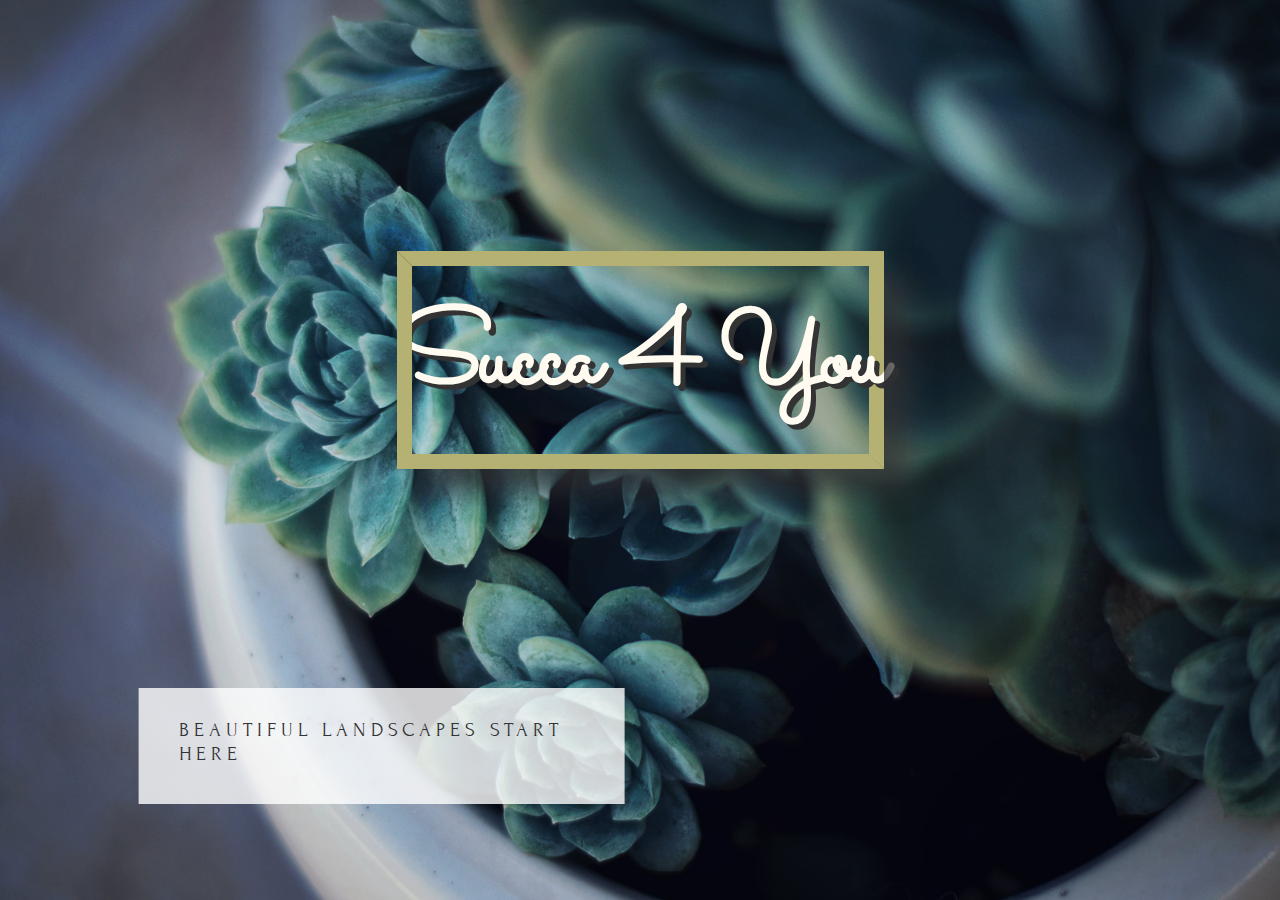
==== commit 26ea295c: "capstone1 update" ====
--- a/index.html
+++ b/index.html
@@ -34,25 +34,25 @@
 	<section id="jumbotron-section">
 		<div id="jumbo-land" class="jumbotron mb-0"> <!-- mb-0 removes the bottom margin -->
 			
-			<div class="container">
+			<div class="row">
+				<h1 id="logo1">Succa 4 You</h1>
+			</div> <!-- end container -->
+			<div id=p-text class="row">
+				<h4 class="lead text-left">BEAUTIFUL LANDSCAPES START HERE</h4> <!-- bigger font and higher priority -->	
+				<a id="logo-fab" href="home.html"><i class="fas fa-spa animated zoomIn"></i></a>
+			</div>
 
-				<div id="logoh1" class="vertical-center">
-					
-					<a href="home.html"><i class="fas fa-spa animated zoomIn"></i></a>
-					<h1 id="h1font" class="text-center animated zoomIn">Succa 4 You</h1>
-					<h4></h4>
-
-					<!-- <hr class="my-4">  --><!-- bootstrap -->
-				</div>
-
-				<p class="lead text-center">BEAUTIFUL LANDSCAPES START HERE</p> <!-- bigger font and higher priority -->
-				
-				<button id="indextohome" class="btn"><a href="home.html">ENTER</a></button>
-
-			</div> <!-- end container -->
 		</div> <!-- end jumbo -->
 
 	</section> <!-- end of landing page -->
 
+
+
+
+
+	<!-- <a id="sample" href="http://www.thismanslife.co.uk" target="_blank">Thismanslife</a> -->
+
+
+
 </body>
 </html>--- a/assets/css/style.css
+++ b/assets/css/style.css
@@ -13,109 +13,141 @@
 	height: 100vh;
 }
 
-.jumbotron hr {
-	background-color: #fff;
-}
-
 #jumbo-land {
-	height: 100vh;
+	height: 100%;
 	width: 100%;
 	margin: 0 auto;
-	padding-top: 15%;
 	border-radius: 0; /*bec jumbotron is rounded*/
-	background-image: url(../images/bg.jpg);
+	background-image: url(../images/bg10.jpg);
 	background-repeat: no-repeat;
 	background-size: cover;
 	background-position: center;
 	text-align: center;
-}
-
-#h1font {
-	padding: 15px 0 15px 0;
-	color: #fff;
+	position: relative;
+}
+
+#logo1 {
 	font-family: 'Sacramento', cursive;
+	font-size: 6.5em;
+	font-weight: bolder;
+	color: #fffbf1;
+	text-shadow: 5px 5px #333;
+	text-decoration: none;
+	letter-spacing: -3px;
+	margin: 0;
+	position: absolute;
+	top: 40%;
+	left: 50%;
+	transform: translateX(-50%) translateY(-50%);
+	z-index: 888;
+}
+
+/*------------------------------------------ start tipsy -----------------------------------------------*/
+
+#logo1:before,
+#logo1:after {
+  content: '';
+  padding: .9em .4em;
+  position: absolute;
+  left: 50%;
+  width: 100%;
+  top: 50%;
+  display: block;
+  border: 15px solid green;
+  transform: translateX(-50%) translateY(-50%) rotate(0deg);
+  animation: 10s infinite alternate ease-in-out tipsy;
+}
+
+#logo1:before {
+  border-color: #b5b173 #b5b173 rgba(0, 0, 0, 0) rgba(0, 0, 0, 0);
+  z-index: -1;
+}
+
+#logo1:after {
+  border-color: rgba(0, 0, 0, 0) rgba(0, 0, 0, 0) #b5b173 #b5b173;
+  box-shadow: 25px 25px 25px rgba(46, 46, 49, .8);
+}
+
+
+@keyframes tipsy {
+  0 {
+    transform: translateX(-50%) translateY(-50%) rotate(0deg);
+  }
+  100% {
+    transform: translateX(-50%) translateY(-50%) rotate(360deg);
+  }
+}
+
+/*------------------------------------------ end tipsy -----------------------------------------------*/
+
+.jumbotron #p-text {
+	background-color: rgba(255,255,255, 0.8);
+	padding: 30px 40px 30PX 40px;
+	width: 38%;
+	color: #333;
+	letter-spacing: 5px;
+	font-weight: bolder;
+	z-index: 889;
+	position: absolute;
+    top: 70%;
+    left: 50%;
+    transform: translate(-100%, 50%);
+}
+
+#logo-fab {
+	font-family: 'Sacramento', cursive;
+	color: #7d8b5a;
 	font-size: 7em;
 	font-weight: bolder;
-	text-shadow: 5px 5px #333;
-/*	-webkit-text-stroke: 1px #333;*/
-}
-
-#h1font:hover {
-	color: #333;
+	text-shadow: 5px 5px #fff;	
+    z-index: 890;
+    position: absolute;
+    left: 80%;
+    top: 50%;
+    transform: translate(50%, -41%);
+}
+
+#logo-fab:hover {
+	/*color: #b5b173;*/
+	color: #98ada4;
 	text-shadow: 5px 5px #fff;
 }
 
-#logoh1 a {
-	font-family: 'Sacramento', cursive;
-	color: #fff;
-	font-size: 6em;
-	font-weight: bolder;
-	text-shadow: 5px 5px #333;
-}
-
-#logoh1 a:hover {
-	/*color: #b5b173;*/
-	color: #333;
-	text-shadow: 5px 5px #fff;
-}
-
-a:hover {
-	color: #5b6762;
-	text-decoration: underline;
-}
-
-.jumbotron p {
-	background-color: rgba(255,255,255, 0.9);
-	margin-top: 220px;
-	padding: 10px 0 10px 0;
-	width: 70%;
-	color: #7d8b5a;
-	top: 50%;
-	left: 50%;
-	transform: translate(-50%, -100%);
-	position: absolute;
-	letter-spacing: 5px;
-	font-weight: bolder;
-	border-radius: 10px;
-}
-
-#indextohome a {
-	text-decoration: none;
-	color: #fff;
-	font-weight: bolder;
-	letter-spacing: 2px;
-}
-
-#indextohome {
-	background-color: #98ada4;
-	color: white;
-	border-top: 3px solid #fafaf6;
-	border-left: 3px solid #fafaf6;
-	border-bottom: 1px solid gray;
-	border-right: 1px solid gray;
-	padding: 10px 30px 10px 30px;
-	border-radius: 20px;
-	position: absolute;
-	top: 80%;
-	left: 50%;
-	transform: translate(-50%, 0);
-}
-
-#indextohome:hover {
-	background-color: #5b6762;
-	color: white;
-	border-top: 3px solid #fafaf6;
-	border-left: 3px solid #fafaf6;
-	border-bottom: 1px solid gray;
-	border-right: 1px solid gray;
-	padding: 10px 30px 10px 30px;
-	border-radius: 20px;
-}
-
-#indextohome a {
-	letter-spacing: 5px;
-	font-weight: bold;
-}
+@media only screen and (max-width: 400px) {
+
+	#logo1 {
+		font-size: 5em;
+	}
+
+	.jumbotron #p-text {
+		font-size: 2em;
+		transform: translate(-100%, 10%);
+	}
+
+	.jumbotron #logo-fab {
+		font-size: 2em;
+	}
+
+}
+
+
+/*tablet styles*/
+@media only screen and (min-width: 401px) and (max-width: 960px) {
+
+	#logo1 {
+		font-size: 5em;
+	}
+
+	.jumbotron #p-text {
+		font-size: 3em;
+		transform: translate(-100%, 10%);
+	}
+
+	.jumbotron #logo-fab {
+		font-size: 2em;
+	}
+}
+
 
 
 /*end of landing page*/
@@ -180,7 +212,7 @@
 }
 
 .home-land {
-	width: 85% !important;
+	width: 90% !important;
 	margin: 0 auto;
 }
 
@@ -194,8 +226,8 @@
 @media only screen and (max-width: 400px) {
 
 	#carouselSlides .carousel-inner img {
-		max-height: 300px;
-	}	
+		height: 295px !important;
+	}
 }
 
 
@@ -215,6 +247,9 @@
 	font-weight: 700;
 } /*navbar-brand*/
 
+.navbar-brand:hover {
+	color: #5b6762;
+}
 
 .nav-link {
 	letter-spacing: 2px;
@@ -222,6 +257,10 @@
 	font-size: 20px;
 	text-transform: uppercase;
 } /*navbar menu*/
+
+.nav-link:hover {
+	color: #5b6762;
+}
 
 #navbar-nav .active {
 	font-weight: bold;
@@ -362,6 +401,11 @@
 	text-decoration-line: none;
 }
 
+.intro p,
+.intro1 p {
+	font-size: 20px;
+}
+
 .intro1 {
 	text-align: center;
 }
@@ -372,8 +416,8 @@
 }
 
 .intro1-img {
-	width: 80%;
-	height: 400px;
+	width: 90%;
+	height: 430px;
 }
 
 .intro1-start {
@@ -462,7 +506,7 @@
 }
 
 #disclaimer {
-	width: 80%;
+	width: 90%;
 	text-align: left;
 }
 
@@ -489,7 +533,7 @@
 }
 
 .about-land {
-	width: 85%;
+	width: 90%;
 	margin: 0 auto;
 	font-family: 'Kristi' cursive;
 }
@@ -504,7 +548,7 @@
 } /*navbar-brand*/
 
 #aboutSlides .carousel-inner img {
-	height: 400px;
+	height: 450px;
 	width: 100%;
 }
 
@@ -559,9 +603,11 @@
 	}
 	#mvsection {
 		margin-top: 90px;
+		padding-left: 0 !important;
+		padding-right: 0 !important;
 	}
 	.team1 .card-img-top {
-		width: 85%;
+		width: 100%;
 		align-items: center;
 	}
 }
@@ -573,11 +619,12 @@
 }
 
 .teamsection {
-	background-image: url(../images/bg5.jpg);
+	background-image: url(../images/bg17.jpg);
 	height: 200px;
 	background-position: bottom;
 	background-size: cover;
 	background-attachment: fixed;
+	margin: 0 auto;
 }
 
 #aboutheader {
@@ -587,6 +634,13 @@
 	margin-bottom: 60px;
 	text-shadow: 2px 2px 5px #333;
 	/*text-shadow: 0 0 3px #FF0000, 0 0 5px #0000FF;*/
+}
+
+@media only screen and (max-width: 400px) {
+	#aboutheader {
+		margin-top: 0;
+		margin-bottom: 0;
+	}
 }
 
 .team1 .card {
@@ -602,7 +656,8 @@
 }
 
 .team1 .card-img-top {
-	max-height: 200px;
+	height: 250px;
+	max-height: 250px;
 }
 
 
@@ -611,7 +666,7 @@
 /*-----------------------start of contact page-------------------------*/
 .contact-land {
 	height: 100vh;
-	width: 85%;
+	width: 90%;
 	margin: 0 auto;
 }
 
@@ -620,7 +675,7 @@
 	width: 99%;
 	height: 200px;
 	margin: 0 auto;
-	background-image: url(../images/bg8.png);
+	background-image: url(../images/bg8.jpg);
 	background-position: bottom;
 	background-size: cover;
 	background-attachment: fixed;
@@ -716,7 +771,7 @@
 
 .contact-details > small {
 	font-size: 16px;
-	width: 80%;
+	width: 90%;
 	text-align: center;
 }
 
@@ -767,7 +822,8 @@
 	width: 99%;
 	height: 200px;
 	margin: 0 auto;	
-	background-image: url(../images/bg9.jpg);
+	background-image: url(../images/bg9.png);
+	background-position: bottom;
 	background-size: cover;
 	background-attachment: fixed;
 }
@@ -818,6 +874,11 @@
 #head-gall {
 	text-transform: uppercase;
 	letter-spacing: 0.5em;
+}
+
+.breadcrumb {
+	padding-left: 0;
+	padding-right: 0;
 }
 
 .breadcrumb-item > a {
@@ -840,6 +901,7 @@
  margin: 0 auto;
  max-width: 720px;
  max-height: 960px;
+
 }
 
 .gallery-items .card-img-top {
@@ -861,7 +923,7 @@
 
 .modal-content {
 	border-radius: 10px;
-	background-color: #eae6d2; 
+	background-color: #eae6d2;
 }
 
 .modal-content .btn {
@@ -882,6 +944,65 @@
 	border-radius: 20px;
 }
 
+#testimonial-container {
+	width: 100%;
+	height: 600px;
+	background-color: #b5b173;
+	margin: 0 auto;
+	margin: 0;
+	padding: 0;
+	border-radius: 10px;
+	z-index: 200;
+}
+
+#h2testimonial {
+	font-size: 24px;
+	background-color: #fafaf6;
+	margin-top: 40px;
+}
+
+#testimonial-container .carousel-item {
+	width: 100%;
+	margin: auto;
+}
+
+@media only screen and (max-width: 400px) {
+	#testimonial-container {
+		height: 600px;
+	}
+
+	.modal-content {
+		max-width: 338px;	
+	}
+}
+
+@media only screen and (min-width: 401px) and (max-width: 960px) {
+	.card-img-top {
+		width: 100%;
+		max-height: 120px;
+	}
+
+	#testimonial-container {
+		height: 850px;
+	}
+
+	#testimonial-container .card-text {
+		font-size: 12px;
+	}
+}
+
+#testimonial-container .card-text {
+	width: 90%;
+	color: white;
+	font-weight: bold;
+	font-size: 20px;
+}
+
+#testimonial-container .card {
+	background-color: transparent;
+	border: none;
+}
+
 
 /*end of gallery*/
 
@@ -920,6 +1041,13 @@
 }
 
 
+
+
+/*body {
+  font-family: helvetica, arial, sans-serif;
+  background-color: #2e2e31;
+}*/
+
 /*mobile styles*/
 @media only screen and (max-width: 400px) {
 
@@ -974,7 +1102,7 @@
 	}
 
 	.navbar-brand {
-		font-size: 24px;
+		font-size: 26px;
 		letter-spacing: 0;
 	}
 
@@ -993,9 +1121,15 @@
 		margin-bottom: 30px;
 	}
 
+	#jumbobg {
+		background-position: bottom;
+	}
+
 	.intro1 {
 		width: 100% !important;
 		margin: 0 auto;
+		padding-left: 0;
+		padding-right: 0;
 	}
 
 	.intro1 > .row {
@@ -1073,6 +1207,11 @@
 		background-attachment: fixed;
 	}
 
+	.left-contact {
+		padding-left: 0;
+		padding-right: 0;
+	}
+
 	.right-contact {
 		width: 100%;
 		text-align: center;
@@ -1098,15 +1237,6 @@
 /*tablet styles*/
 @media only screen and (min-width: 401px) and (max-width: 960px) {
 
-	#logoh1 {
-		transform: translate(0%, 75%);
-		/*position: absolute;*/
-	}
-
-	.jumbotron p {
-		margin-top: 250px;
-	}
-
 	#navbar {
 		padding-top: 30px;
 	}
@@ -1116,6 +1246,10 @@
 		font-size: 18px;
 	} /*navbar menu*/
 
+	#jumbobg {
+		background-position: bottom;
+	}
+
 /*home page*/
 	.intro1-start {
 		margin-top: 75px;
